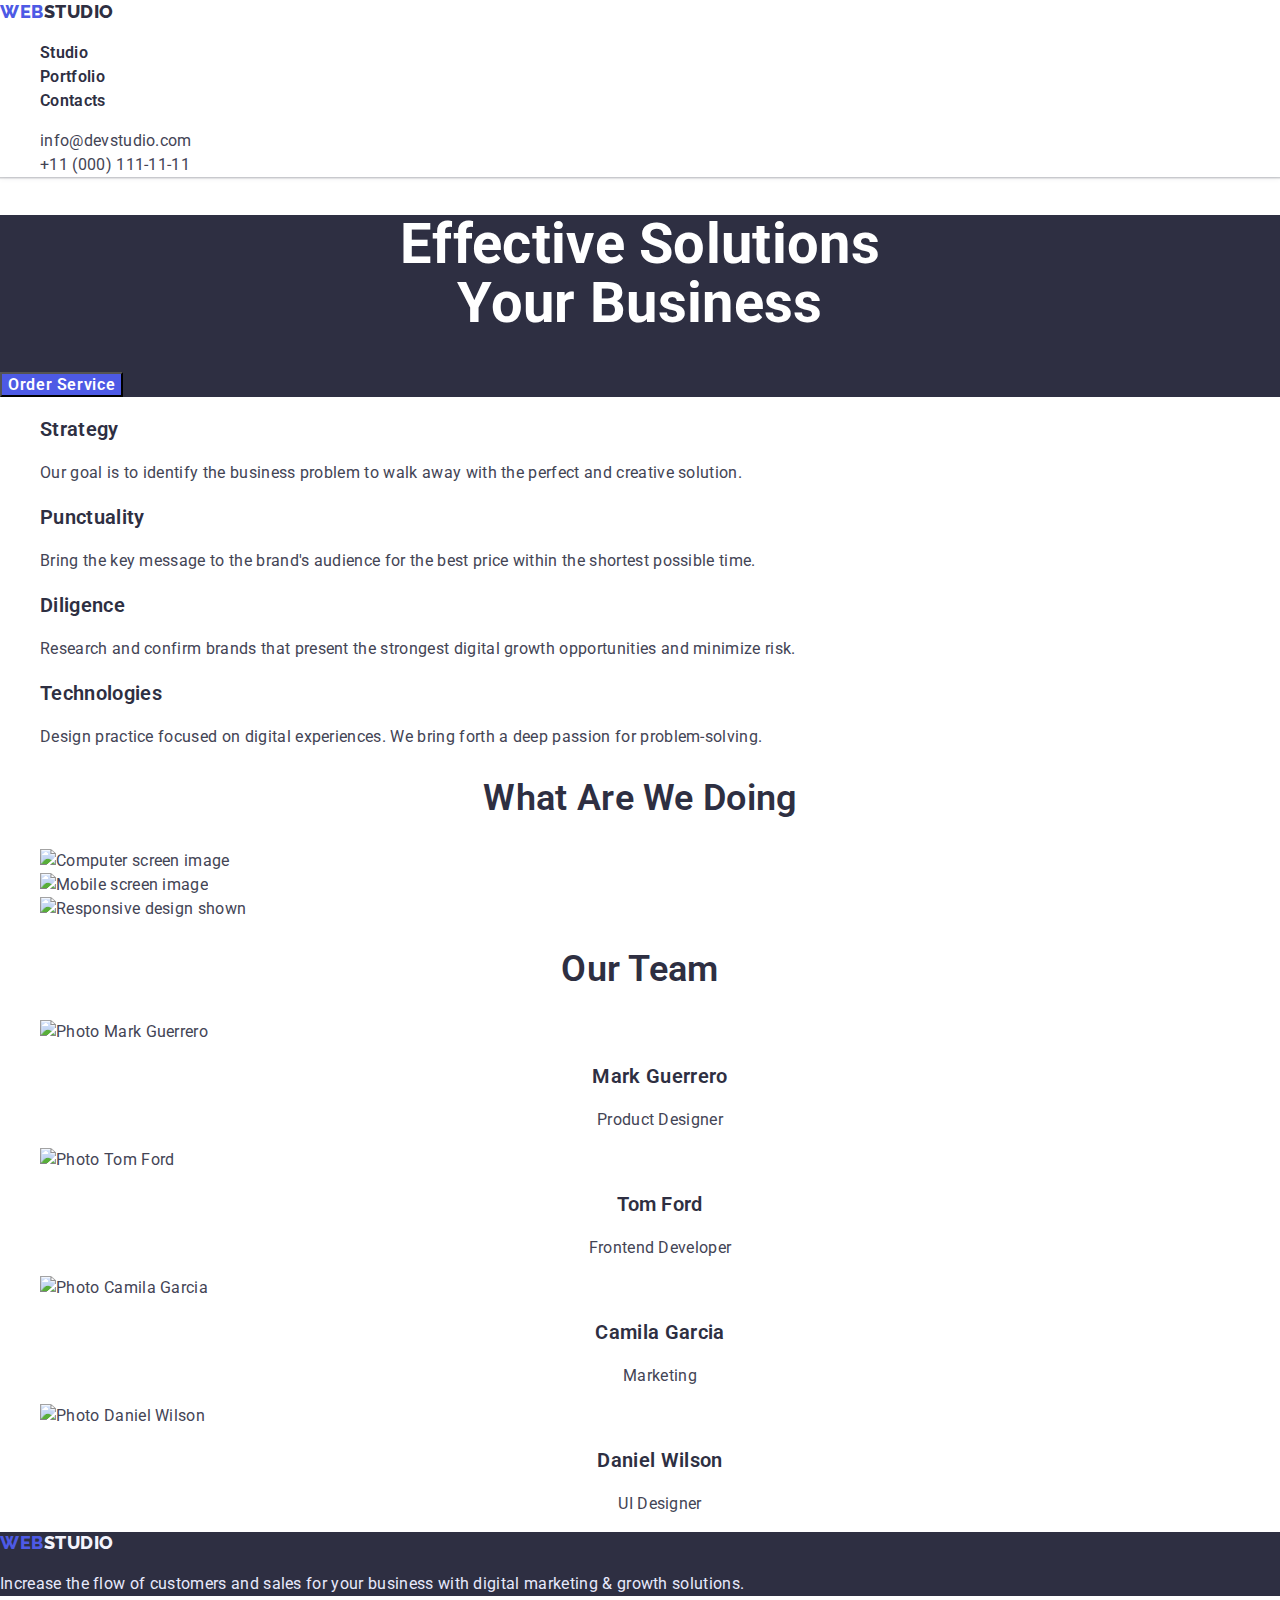
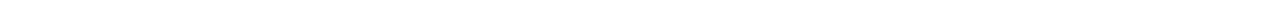
==== index.html @ 15da2f36 "modified:   CSS/styles.css 	modified:   index.html 	modified:   portfolio.html" ====
<!DOCTYPE html>
<html lang="en">
  <head>
    <meta charset="UTF-8" />
    <meta http-equiv="X-UA-Compatible" content="IE=edge" />
    <meta name="viewport" content="width=device-width, initial-scale=1.0" />
    <link rel="preconnect" href="https://fonts.googleapis.com" />
    <link rel="preconnect" href="https://fonts.gstatic.com" crossorigin />
    <link
      href="https://fonts.googleapis.com/css2?family=Raleway:wght@700&family=Roboto:wght@400;500;700;900&display=swap"
      rel="stylesheet"
    />
    <link
      rel="stylesheet"
      href="https://cdnjs.cloudflare.com/ajax/libs/modern-normalize/1.0.0/modern-normalize.min.css"
    />
    <link rel="stylesheet" href="./CSS/styles.css" />
    <title>Studio</title>
  </head>

  <body>
    <!-- Header navigation section -->
    <header class="header">
      <nav class="header-nav">
        <a href="./index.html" class="logo">
          <span class="logo-web">WEB</span>STUDIO
        </a>
        <ul class="main-menu">
          <li class="menu-item">
            <a href="./index.html" class="menu-link">Studio</a>
          </li>
          <li class="menu-item">
            <a href="./portfolio.html" class="menu-link">Portfolio</a>
          </li>
          <li class="menu-item">
            <a href="./index.html" class="menu-link">Contacts</a>
          </li>
        </ul>
      </nav>
      <ul class="header-addr">
        <li class="addr-item">
          <a href="mailto:info@devstudio.com" class="addr-mail"
            >info@devstudio.com</a
          >
        </li>
        <li class="addr-item">
          <a href="tel:+110001111111" class="addr-tel">+11 (000) 111-11-11</a>
        </li>
      </ul>
    </header>

    <!-- Main content section -->
    <main>
      <!-- Title section -->
      <section class="main section">
        <h1 class="main-title">Effective Solutions<br />Your Business</h1>
        <button type="button" class="order-btn">Order Service</button>
      </section>

      <!-- Our benefits section -->
      <section class="benefits section">
        <h2 class="section-title visually-hidden">Our benefits</h2>
        <ul class="card-list">
          <li class="card-item">
            <h3 class="title">Strategy</h3>
            <p class="text">
              Our goal is to identify the business problem to walk away with the
              perfect and creative solution.
            </p>
          </li>
          <li class="card-item">
            <h3 class="title">Punctuality</h3>
            <p class="text">
              Bring the key message to the brand's audience for the best price
              within the shortest possible time.
            </p>
          </li>
          <li class="card-item">
            <h3 class="title">Diligence</h3>
            <p class="text">
              Research and confirm brands that present the strongest digital
              growth opportunities and minimize risk.
            </p>
          </li>
          <li class="card-item">
            <h3 class="title">Technologies</h3>
            <p class="text">
              Design practice focused on digital experiences. We bring forth a
              deep passion for problem-solving.
            </p>
          </li>
        </ul>
      </section>

      <!-- Our gallery section -->
      <section class="gallery section">
        <h2 class="section-title">What are we doing</h2>
        <ul class="card-list">
          <li class="card-item">
            <img
              src="./images/display-photo.jpg"
              alt="Computer screen image"
              width="360"
              class="card-img"
            />
          </li>
          <li class="card-item">
            <img
              src="./images/mobile-layers.jpg"
              alt="Mobile screen image"
              width="360"
              class="card-img"
            />
          </li>
          <li class="card-item">
            <img
              src="./images/handy-in-hand.jpg"
              alt="Responsive design shown"
              width="360"
              class="card-img"
            />
          </li>
        </ul>
      </section>

      <!-- Our team section -->
      <section class="team section">
        <h2 class="section-title">Our Team</h2>
        <ul class="card-list">
          <li class="card-item">
            <img
              src="./images/mark-guerrero.jpg"
              alt="Photo Mark Guerrero"
              width="264"
              class="card-img"
            />
            <h3 class="title">Mark Guerrero</h3>
            <p class="text">Product Designer</p>
          </li>
          <li class="card-item">
            <img
              src="./images/tom-ford.jpg"
              alt="Photo Tom Ford"
              width="264"
              class="card-img"
            />
            <h3 class="title">Tom Ford</h3>
            <p class="text">Frontend Developer</p>
          </li>
          <li class="card-item">
            <img
              src="./images/camila-garcia.jpg"
              alt="Photo Camila Garcia"
              width="264"
              class="card-img"
            />
            <h3 class="title">Camila Garcia</h3>
            <p class="text">Marketing</p>
          </li>
          <li class="card-item">
            <img
              src="./images/daniel-wilson.jpg"
              alt="Photo Daniel Wilson"
              width="264"
              class="card-img"
            />
            <h3 class="title">Daniel Wilson</h3>
            <p class="text">UI Designer</p>
          </li>
        </ul>
      </section>
    </main>

    <!-- Footer section -->
    <footer class="footer">
      <a href="./index.html" class="logo"
        ><span class="logo-web">WEB</span>STUDIO</a
      >
      <p class="text">
        Increase the flow of customers and sales for your business with digital
        marketing & growth solutions.
      </p>
      <!-- <address></address> -->
    </footer>
  </body>
</html>
---- CSS/styles.css ----
:root {
    --primary-brand:#4D5AE5;
    --order-active:#404BBF;
    --Dark:#2E2F42;
    --Success:#31D0AA;
    --_text:#434455;
    --Subtle-Text:#8E8F99;
    --Accent:#E7E9FC;
    --Light:#F4F4FD;
    --bgc-white: #fff;
}
.visually-hidden {
    position: absolute;
    white-space: nowrap;
    width: 1px;
    height: 1px;
    overflow: hidden;
    border: 0;
    padding: 0;
    clip: rect(0 0 0 0);
    clip-path: inset(50%);
    margin: -1px;
}

body {    
    color: var(--_text);
    background-color: var(--bgc-white);
    font-family: 'roboto', 'sans-serif';
    font-weight: 400;
    font-size: 16px;
    line-height: 24px;
    letter-spacing: 0.02em;
}

/* header styles */
.menu-item,
.addr-item,
.card-item {
    list-style: none;
}

.menu-link,
.addr-mail,
.addr-tel,
.logo {
    text-decoration: none;
}

.header {

    box-shadow: 0px 2px 1px rgba(46, 47, 66, 0.08), 0px 1px 1px rgba(46, 47, 66, 0.16), 0px 1px 6px rgba(46, 47, 66, 0.08);
}

.header .menu-link {
    color: var(--Dark);
    font-weight: 600;
}

.header .menu-link:hover,
.header .menu-link:focus {
    background-color: var(--Accent);
    opacity: 0.2;
}

.addr-mail,
.addr-tel {
    color: var(--_text);
}

.addr-mail:hover,
.addr-tel:hover,
.addr-mail:focus,
.addr-tel:focus {
    color: var(--primary-brand);
}

/* Logo styles */
.logo {
    font-family: 'Raleway', 'sans-serif';
    font-weight: 800;
    font-size: 1.125em;
    letter-spacing: 0.03em;
    color: var(--Dark);
}

.logo-web {
    color: var(--primary-brand);
}

/*--- index.html styles ---*/

/* .section {} */

.section-title {
    font-weight: 600;
    font-size: 2.25em;
    line-height: 1.11;
    color: var(--Dark);
    text-align: center;
    text-transform: capitalize;
}

/* title section styles */
.main {
    background-color: var(--Dark);
}

.main-title {
    font-size: 3.5em;
    line-height: 1.07;
    text-align: center;
    color: var(--bgc-white);
}

.order-btn {
    font-family: inherit;
    font-weight: 600;
    font-size: inherit;
    line-height: 1.1875;
    letter-spacing: 0.04em;
    background-color: var(--primary-brand);
    color: var(--bgc-white);
    cursor: pointer;
}

/* .order-btn:hover,
.order-btn:focus, {} */

.order-btn:active {
    background: var(--order-active);
}

/* Our benefits section */
/* .benefits {} */

/* .card-list {} */

/* .card-item {} */

.title {
    font-weight: 600;
    font-size: 1.25em;
    color: var(--Dark);
}

/* .text {} */

/* Our gallery section style */
/* .gallery {} */

/* .card-list {} */

/* .card-item {} */

/* .card-img {} */

/* Our team section */
/* .team {} */

/* .card-list {} */

.team .title,
.team .text {
    text-align: center;
}

/* Footer section styles */
.footer {
    background-color: var(--Dark);
    color: var(--Accent);
}

.footer .logo {
    color: var(--Light);
    line-height: 1.17;
}

/* .text {} */

/*--- portfolio.html styles ---*/

.filters {
    list-style: none;
}

.filter-button {
    font-weight: 600;
    font-size: inherit;
    line-height: inherit;
    text-align: center;
    letter-spacing: 0.04em;
    color: var(--primary-brand);
    background-color: var(--Light);
    cursor: pointer;
}

.filter-button:hover,
.filter-button:focus {
    color: var(--bgc-white);
    background-color: var(--primary-brand);
}

/* .card-list {} */

/* .card-item {} */

.card-link {
    text-decoration: none;
    color: inherit;
}

/* .image {} */

/* .text {} */

/* .title {} */

/* .filter-tag {} */
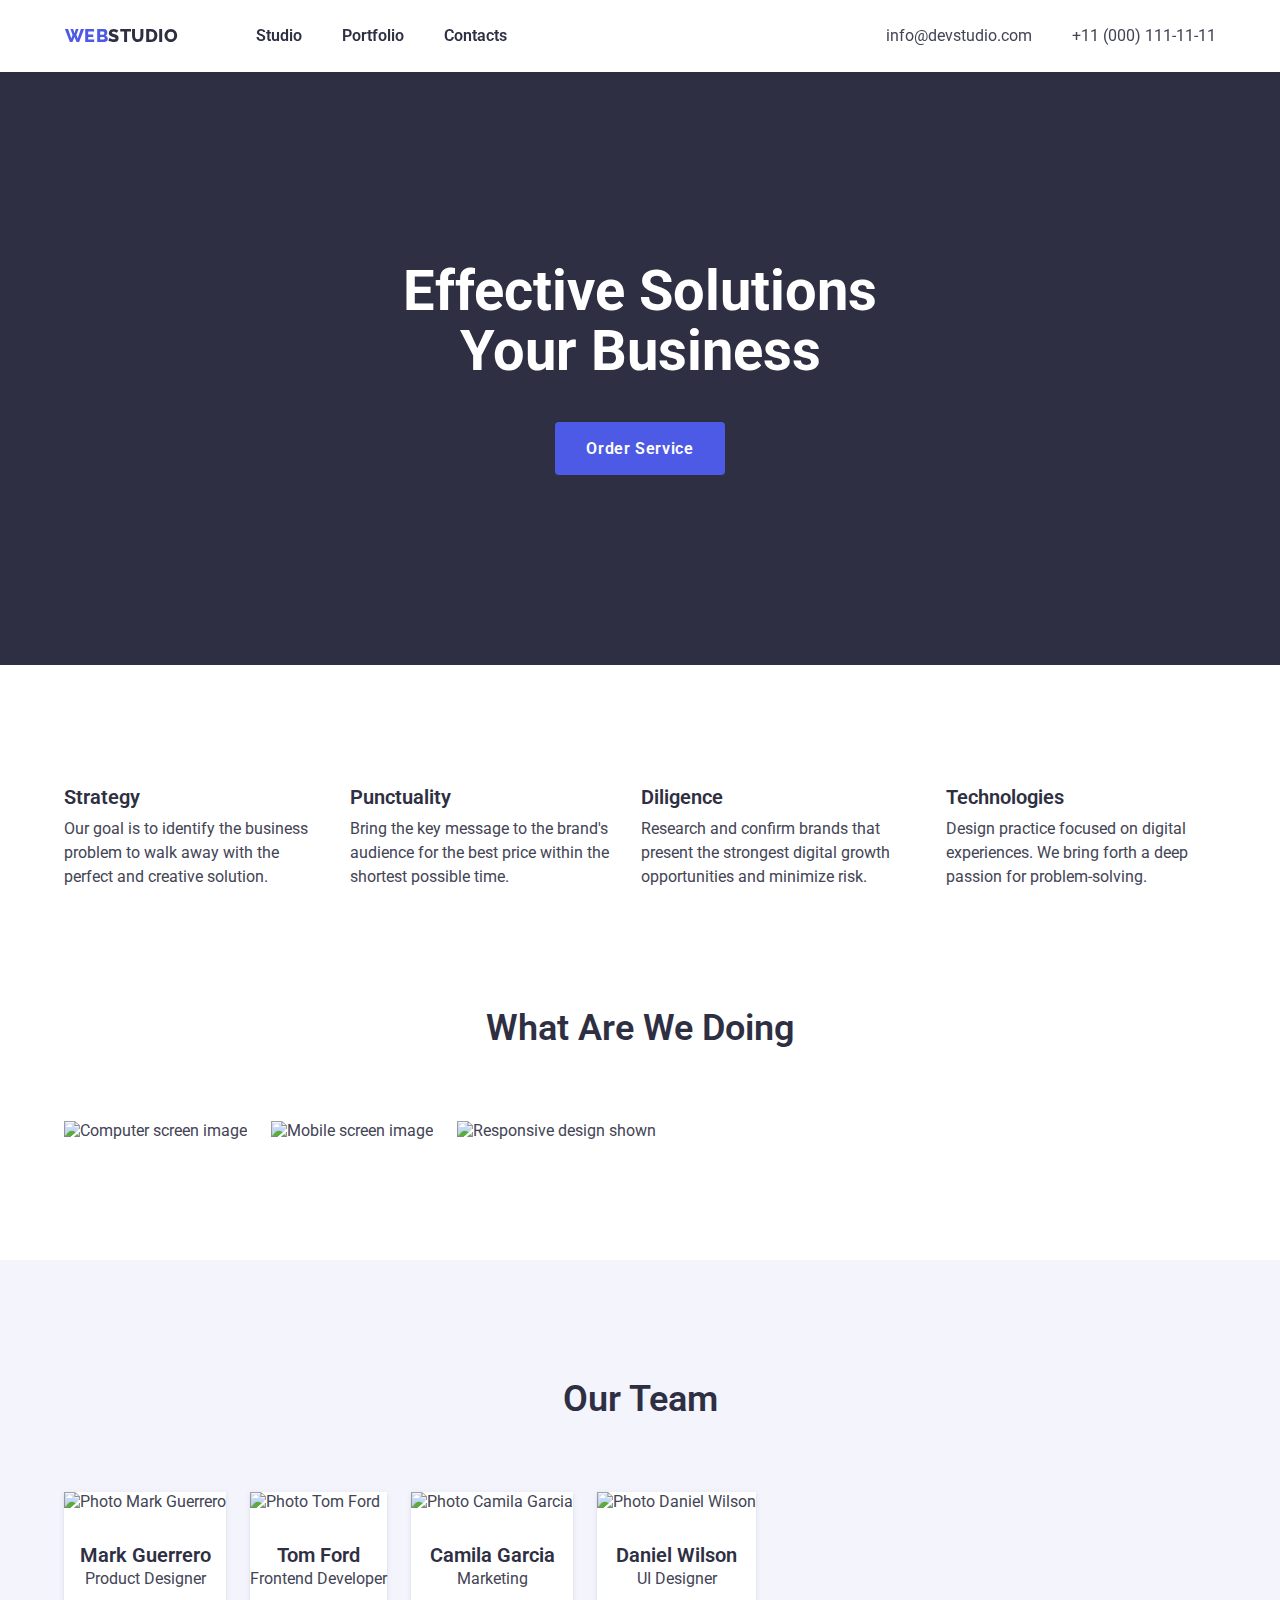
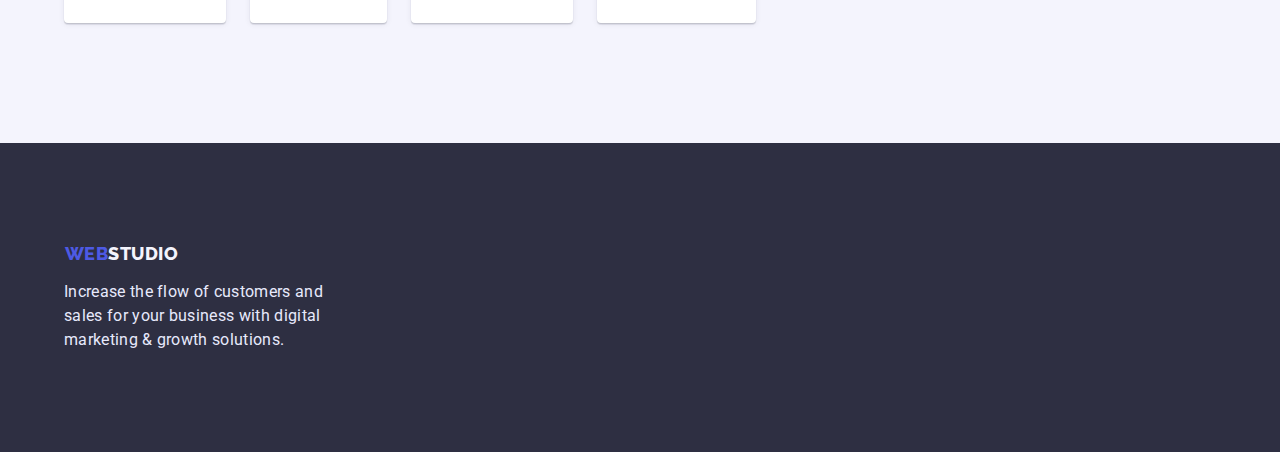
==== commit 4b5f83bb: "modified:   CSS/styles.css 	modified:   index.html 	modified:   portfolio.html" ====
--- a/index.html
+++ b/index.html
@@ -7,12 +7,15 @@
     <link rel="preconnect" href="https://fonts.googleapis.com" />
     <link rel="preconnect" href="https://fonts.gstatic.com" crossorigin />
     <link
-      href="https://fonts.googleapis.com/css2?family=Raleway:wght@700&family=Roboto:wght@400;500;700;900&display=swap"
+      href="https://fonts.googleapis.com/css2?family=Raleway:wght@800&family=Roboto:wght@400;500;700;900&display=swap"
       rel="stylesheet"
     />
     <link
       rel="stylesheet"
-      href="https://cdnjs.cloudflare.com/ajax/libs/modern-normalize/1.0.0/modern-normalize.min.css"
+      href="https://cdnjs.cloudflare.com/ajax/libs/modern-normalize/1.1.0/modern-normalize.min.css"
+      integrity="sha512-wpPYUAdjBVSE4KJnH1VR1HeZfpl1ub8YT/NKx4PuQ5NmX2tKuGu6U/JRp5y+Y8XG2tV+wKQpNHVUX03MfMFn9Q=="
+      crossorigin="anonymous"
+      referrerpolicy="no-referrer"
     />
     <link rel="stylesheet" href="./CSS/styles.css" />
     <title>Studio</title>
@@ -21,166 +24,186 @@
   <body>
     <!-- Header navigation section -->
     <header class="header">
-      <nav class="header-nav">
-        <a href="./index.html" class="logo">
-          <span class="logo-web">WEB</span>STUDIO
-        </a>
-        <ul class="main-menu">
-          <li class="menu-item">
-            <a href="./index.html" class="menu-link">Studio</a>
+      <div class="container main-nav">
+        <nav class="header-nav">
+          <a href="./index.html" class="logo">
+            <span class="logo-web">web</span>studio
+          </a>
+          <ul class="main-menu">
+            <li class="menu-item">
+              <a href="./index.html" class="menu-link">Studio</a>
+            </li>
+            <li class="menu-item">
+              <a href="./portfolio.html" class="menu-link">Portfolio</a>
+            </li>
+            <li class="menu-item">
+              <a href="./index.html" class="menu-link">Contacts</a>
+            </li>
+          </ul>
+        </nav>
+        <ul class="header-addr">
+          <li class="addr-item">
+            <a href="mailto:info@devstudio.com" class="addr-mail"
+              >info@devstudio.com</a
+            >
           </li>
-          <li class="menu-item">
-            <a href="./portfolio.html" class="menu-link">Portfolio</a>
-          </li>
-          <li class="menu-item">
-            <a href="./index.html" class="menu-link">Contacts</a>
+          <li class="addr-item">
+            <a href="tel:+110001111111" class="addr-tel">+11 (000) 111-11-11</a>
           </li>
         </ul>
-      </nav>
-      <ul class="header-addr">
-        <li class="addr-item">
-          <a href="mailto:info@devstudio.com" class="addr-mail"
-            >info@devstudio.com</a
-          >
-        </li>
-        <li class="addr-item">
-          <a href="tel:+110001111111" class="addr-tel">+11 (000) 111-11-11</a>
-        </li>
-      </ul>
+      </div>
     </header>
 
     <!-- Main content section -->
     <main>
       <!-- Title section -->
       <section class="main section">
-        <h1 class="main-title">Effective Solutions<br />Your Business</h1>
-        <button type="button" class="order-btn">Order Service</button>
+        <div class="container main">
+          <h1 class="main-title">Effective Solutions<br />Your Business</h1>
+          <button type="button" class="order-btn">Order Service</button>
+        </div>
       </section>
 
       <!-- Our benefits section -->
       <section class="benefits section">
-        <h2 class="section-title visually-hidden">Our benefits</h2>
-        <ul class="card-list">
-          <li class="card-item">
-            <h3 class="title">Strategy</h3>
-            <p class="text">
-              Our goal is to identify the business problem to walk away with the
-              perfect and creative solution.
-            </p>
-          </li>
-          <li class="card-item">
-            <h3 class="title">Punctuality</h3>
-            <p class="text">
-              Bring the key message to the brand's audience for the best price
-              within the shortest possible time.
-            </p>
-          </li>
-          <li class="card-item">
-            <h3 class="title">Diligence</h3>
-            <p class="text">
-              Research and confirm brands that present the strongest digital
-              growth opportunities and minimize risk.
-            </p>
-          </li>
-          <li class="card-item">
-            <h3 class="title">Technologies</h3>
-            <p class="text">
-              Design practice focused on digital experiences. We bring forth a
-              deep passion for problem-solving.
-            </p>
-          </li>
-        </ul>
+        <div class="container benefits">
+          <h2 class="section-title visually-hidden">Our benefits</h2>
+          <ul class="card-list">
+            <li class="card-item">
+              <h3 class="title">Strategy</h3>
+              <p class="text">
+                Our goal is to identify the business problem to walk away with
+                the perfect and creative solution.
+              </p>
+            </li>
+            <li class="card-item">
+              <h3 class="title">Punctuality</h3>
+              <p class="text">
+                Bring the key message to the brand's audience for the best price
+                within the shortest possible time.
+              </p>
+            </li>
+            <li class="card-item">
+              <h3 class="title">Diligence</h3>
+              <p class="text">
+                Research and confirm brands that present the strongest digital
+                growth opportunities and minimize risk.
+              </p>
+            </li>
+            <li class="card-item">
+              <h3 class="title">Technologies</h3>
+              <p class="text">
+                Design practice focused on digital experiences. We bring forth a
+                deep passion for problem-solving.
+              </p>
+            </li>
+          </ul>
+        </div>
       </section>
 
       <!-- Our gallery section -->
       <section class="gallery section">
-        <h2 class="section-title">What are we doing</h2>
-        <ul class="card-list">
-          <li class="card-item">
-            <img
-              src="./images/display-photo.jpg"
-              alt="Computer screen image"
-              width="360"
-              class="card-img"
-            />
-          </li>
-          <li class="card-item">
-            <img
-              src="./images/mobile-layers.jpg"
-              alt="Mobile screen image"
-              width="360"
-              class="card-img"
-            />
-          </li>
-          <li class="card-item">
-            <img
-              src="./images/handy-in-hand.jpg"
-              alt="Responsive design shown"
-              width="360"
-              class="card-img"
-            />
-          </li>
-        </ul>
+        <div class="container gallery">
+          <h2 class="section-title">What are we doing</h2>
+          <ul class="card-list">
+            <li class="card-item">
+              <img
+                src="./images/display-photo.jpg"
+                alt="Computer screen image"
+                width="360"
+                class="card-img"
+              />
+            </li>
+            <li class="card-item">
+              <img
+                src="./images/mobile-layers.jpg"
+                alt="Mobile screen image"
+                width="360"
+                class="card-img"
+              />
+            </li>
+            <li class="card-item">
+              <img
+                src="./images/handy-in-hand.jpg"
+                alt="Responsive design shown"
+                width="360"
+                class="card-img"
+              />
+            </li>
+          </ul>
+        </div>
       </section>
 
       <!-- Our team section -->
       <section class="team section">
-        <h2 class="section-title">Our Team</h2>
-        <ul class="card-list">
-          <li class="card-item">
-            <img
-              src="./images/mark-guerrero.jpg"
-              alt="Photo Mark Guerrero"
-              width="264"
-              class="card-img"
-            />
-            <h3 class="title">Mark Guerrero</h3>
-            <p class="text">Product Designer</p>
-          </li>
-          <li class="card-item">
-            <img
-              src="./images/tom-ford.jpg"
-              alt="Photo Tom Ford"
-              width="264"
-              class="card-img"
-            />
-            <h3 class="title">Tom Ford</h3>
-            <p class="text">Frontend Developer</p>
-          </li>
-          <li class="card-item">
-            <img
-              src="./images/camila-garcia.jpg"
-              alt="Photo Camila Garcia"
-              width="264"
-              class="card-img"
-            />
-            <h3 class="title">Camila Garcia</h3>
-            <p class="text">Marketing</p>
-          </li>
-          <li class="card-item">
-            <img
-              src="./images/daniel-wilson.jpg"
-              alt="Photo Daniel Wilson"
-              width="264"
-              class="card-img"
-            />
-            <h3 class="title">Daniel Wilson</h3>
-            <p class="text">UI Designer</p>
-          </li>
-        </ul>
+        <div class="container team">
+          <h2 class="section-title">Our Team</h2>
+          <ul class="card-list">
+            <li class="card-item">
+              <img
+                src="./images/mark-guerrero.jpg"
+                alt="Photo Mark Guerrero"
+                width="264"
+                class="card-img"
+              />
+              <div class="card-content">
+                <h3 class="title">Mark Guerrero</h3>
+                <p class="text">Product Designer</p>
+              </div>
+            </li>
+            <li class="card-item">
+              <img
+                src="./images/tom-ford.jpg"
+                alt="Photo Tom Ford"
+                width="264"
+                class="card-img"
+              />
+              <div class="card-content">
+                <h3 class="title">Tom Ford</h3>
+                <p class="text">Frontend Developer</p>
+              </div>
+            </li>
+            <li class="card-item">
+              <img
+                src="./images/camila-garcia.jpg"
+                alt="Photo Camila Garcia"
+                width="264"
+                class="card-img"
+              />
+              <div class="card-content">
+                <h3 class="title">Camila Garcia</h3>
+                <p class="text">Marketing</p>
+              </div>
+            </li>
+            <li class="card-item">
+              <img
+                src="./images/daniel-wilson.jpg"
+                alt="Photo Daniel Wilson"
+                width="264"
+                class="card-img"
+              />
+              <div class="card-content">
+                <h3 class="title">Daniel Wilson</h3>
+                <p class="text">UI Designer</p>
+              </div>
+            </li>
+          </ul>
+        </div>
       </section>
     </main>
 
     <!-- Footer section -->
     <footer class="footer">
-      <a href="./index.html" class="logo"
-        ><span class="logo-web">WEB</span>STUDIO</a
-      >
-      <p class="text">
-        Increase the flow of customers and sales for your business with digital
-        marketing & growth solutions.
-      </p>
-      <!-- <address></address> -->
+      <div class="container">
+        <a href="./index.html" class="logo">
+          <span class="logo-web">web</span>studio
+        </a>
+        <p class="text">
+          Increase the flow of customers and sales for your business with
+          digital marketing & growth solutions.
+        </p>
+        <!-- <address></address> -->
+      </div>
     </footer>
   </body>
 </html>
--- a/CSS/styles.css
+++ b/CSS/styles.css
@@ -9,6 +9,7 @@
     --Light:#F4F4FD;
     --bgc-white: #fff;
 }
+
 .visually-hidden {
     position: absolute;
     white-space: nowrap;
@@ -22,20 +23,36 @@
     margin: -1px;
 }
 
+h1,
+h2,
+h3,
+h4,
+h5,
+h6,
+p {
+    margin-top: 0;
+    margin-bottom: 0;
+}
+
 body {    
     color: var(--_text);
     background-color: var(--bgc-white);
     font-family: 'roboto', 'sans-serif';
+    font-size: 16px;
     font-weight: 400;
-    font-size: 16px;
-    line-height: 24px;
-    letter-spacing: 0.02em;
-}
-
-/* header styles */
+    max-width: 1440px;
+    margin: 0 auto;
+}
+
+/*------------------- header styles -------------------*/
+
 .menu-item,
 .addr-item,
-.card-item {
+.card-item,
+.card-list,
+.filters {
+    margin: 0;
+    padding: 0;
     list-style: none;
 }
 
@@ -44,27 +61,88 @@
 .addr-tel,
 .logo {
     text-decoration: none;
+    display: inline-block;
+    padding-top: 24px;
+    padding-bottom: 24px;
 }
 
 .header {
-
+    background: #FFFFFF;
+    max-width: 1440px;
     box-shadow: 0px 2px 1px rgba(46, 47, 66, 0.08), 0px 1px 1px rgba(46, 47, 66, 0.16), 0px 1px 6px rgba(46, 47, 66, 0.08);
+    position: sticky;
+    top: -1px;
+}
+
+.container {
+    max-width: 1152px;
+    padding: 0 12px;;
+    margin: 0 auto;
+}
+
+.main-nav {
+    display: flex;
+    justify-content: space-between;
+    align-items: center;
+}
+
+/* Logo styles */
+.logo {
+    display: inline-block;
+    flex-direction: row;
+    align-items: flex-start;
+    padding: 0px;
+    width: 115px;
+    font-family: 'Raleway', 'sans-serif';
+    font-weight: 800;
+    font-size: 1.125em;
+    line-height: 1.33;
+    letter-spacing: 0.03em;
+    text-transform: uppercase;
+    text-align: center;
+    color: var(--Dark);
+}
+
+.logo-web {
+    color: var(--primary-brand);
+}
+
+/* --- Main menu styles --- */
+
+.header-nav,
+.main-menu,
+.header-addr {
+    display: flex;
+    align-items: center;
+    margin: 0;
+    padding: 0;
+}
+
+.menu-item,
+.addr-item {
+    line-height: 1.5;
+}
+
+.menu-item:not(:last-child),
+.addr-item:not(:last-child) {
+    margin-right: 40px;
 }
 
 .header .menu-link {
     color: var(--Dark);
     font-weight: 600;
+    text-align: center;
 }
 
 .header .menu-link:hover,
 .header .menu-link:focus {
-    background-color: var(--Accent);
-    opacity: 0.2;
+    color: var(--primary-brand);
 }
 
 .addr-mail,
 .addr-tel {
     color: var(--_text);
+    text-align: center;
 }
 
 .addr-mail:hover,
@@ -74,22 +152,15 @@
     color: var(--primary-brand);
 }
 
-/* Logo styles */
-.logo {
-    font-family: 'Raleway', 'sans-serif';
-    font-weight: 800;
-    font-size: 1.125em;
-    letter-spacing: 0.03em;
-    color: var(--Dark);
-}
-
-.logo-web {
-    color: var(--primary-brand);
-}
-
-/*--- index.html styles ---*/
-
-/* .section {} */
+.main-menu {
+    margin-left: 77px;
+}
+
+/*------------------- index.html styles -------------------*/
+
+.section + .section {
+    padding: 120px 0;
+}
 
 .section-title {
     font-weight: 600;
@@ -98,11 +169,15 @@
     color: var(--Dark);
     text-align: center;
     text-transform: capitalize;
-}
-
-/* title section styles */
-.main {
+    margin-bottom: 72px;
+}
+
+/*------------------- title section styles */
+.main.container {
     background-color: var(--Dark);
+    text-align: center;
+    padding: 190px 0;
+    max-width: 1440px;
 }
 
 .main-title {
@@ -118,24 +193,48 @@
     font-size: inherit;
     line-height: 1.1875;
     letter-spacing: 0.04em;
+    color: var(--bgc-white);
     background-color: var(--primary-brand);
+    cursor: pointer;
+    margin-top: 40px;
+    min-width: 170px;
+    padding: 16px 0;
+    /* box-shadow: 0px 4px 4px rgba(0, 0, 0, 0.15); */
+    border: 1px solid transparent;
+    border-radius: 4px
+}
+
+.order-btn:hover,
+.order-btn:focus {
     color: var(--bgc-white);
-    cursor: pointer;
-}
-
-/* .order-btn:hover,
-.order-btn:focus, {} */
-
-.order-btn:active {
+    background-color: var(--order-active);
+}
+
+/* .order-btn:active {
     background: var(--order-active);
-}
-
-/* Our benefits section */
-/* .benefits {} */
-
-/* .card-list {} */
-
-/* .card-item {} */
+} */
+
+/*------------------- Our benefits section */
+
+.benefits.section {
+    padding-bottom: 0;
+}
+
+.container.benefits {
+    display: flex;
+}
+
+.card-list {
+    display: flex;
+}
+
+.card-item:not(:last-child) {
+    margin-right: 24px;
+}
+
+.card-item>.title {
+    margin-bottom: 8px;
+}
 
 .title {
     font-weight: 600;
@@ -143,76 +242,141 @@
     color: var(--Dark);
 }
 
-/* .text {} */
-
-/* Our gallery section style */
-/* .gallery {} */
-
-/* .card-list {} */
-
-/* .card-item {} */
+.text {
+    line-height: 1.5;
+}
+
+/*------------------- Our gallery section style */
+
+.card-item {
+    background-color: var(--bgc-white);
+}
 
 /* .card-img {} */
 
-/* Our team section */
-/* .team {} */
-
-/* .card-list {} */
+/*------------------- Our team section */
+.team.section {
+    background: var(--Light);
+}
+
+.team .card-item {
+    box-shadow: 0px 1px 6px rgba(46, 47, 66, 0.08), 0px 1px 1px rgba(46, 47, 66, 0.16), 0px 2px 1px rgba(46, 47, 66, 0.08);
+    border-radius: 0px 0px 4px 4px;
+}
 
 .team .title,
 .team .text {
     text-align: center;
 }
 
-/* Footer section styles */
+.card-content {
+    margin: 32px 0;
+}
+
+/*------------------- Footer section styles */
+
 .footer {
     background-color: var(--Dark);
     color: var(--Accent);
+    text-align: left;    
+}
+
+.footer > .container {
+    padding: 100px 0;
 }
 
 .footer .logo {
     color: var(--Light);
     line-height: 1.17;
-}
-
-/* .text {} */
-
-/*--- portfolio.html styles ---*/
+    margin-bottom: 16px;
+}
+
+.footer .text {
+    max-width: 264px;
+    letter-spacing: 0.02em;
+}
+
+/*------------------- portfolio.html styles -------------------*/
+
+.container.protfolio {
+    padding-top: 90px;
+    padding-bottom: 120px;
+}
 
 .filters {
-    list-style: none;
+    display: flex;
+    justify-content: center;
+    list-style: none;  
+    margin-bottom: 72px;
+    margin-left: auto;
+    margin-right: auto;
+}
+
+.filters-list:not(:last-child) {
+    margin-right: 24px;
 }
 
 .filter-button {
+    font-family: inherit;
     font-weight: 600;
     font-size: inherit;
-    line-height: inherit;
-    text-align: center;
+    line-height: 1.1875;
     letter-spacing: 0.04em;
     color: var(--primary-brand);
     background-color: var(--Light);
     cursor: pointer;
+    padding: 12px 24px;
+    border: 1px solid var(--Accent);
+    border-radius: 4px;
 }
 
 .filter-button:hover,
-.filter-button:focus {
+.filter-button:focus
+.filter-button:active {
     color: var(--bgc-white);
     background-color: var(--primary-brand);
-}
-
-/* .card-list {} */
-
-/* .card-item {} */
+    border: 1px solid transparent;
+}
+
+.protfolio .card-list {
+    flex-wrap: wrap;
+}
+
+.protfolio .card-item {
+    /* border: 0.5px solid #F4F4FD; */
+    width: calc((100%- 48px) / 3);
+    margin-bottom: 24px;
+    box-shadow: 0px 1px 6px rgba(46, 47, 66, 0.08);
+}
+
+.protfolio .card-item:hover,
+.protfolio .card-item:focus {
+    /* border: 0.5px solid #F4F4FD; */
+    box-shadow: 0px 1px 6px rgba(46, 47, 66, 0.08),
+    0px 1px 1px rgba(46, 47, 66, 0.16),
+    0px 2px 1px rgba(46, 47, 66, 0.08);
+}
+
+.protfolio .card-item:nth-child(3n) {
+    margin-right: 0;
+}
+
+.protfolio .card-item:nth-last-child(-n + 3) {
+    margin-bottom: 0;
+}
 
 .card-link {
     text-decoration: none;
     color: inherit;
 }
 
+.protfolio .card-content {
+    padding-left:  20px;
+    padding-right: 20px;
+}
+
 /* .image {} */
 
-/* .text {} */
-
 /* .title {} */
 
 /* .filter-tag {} */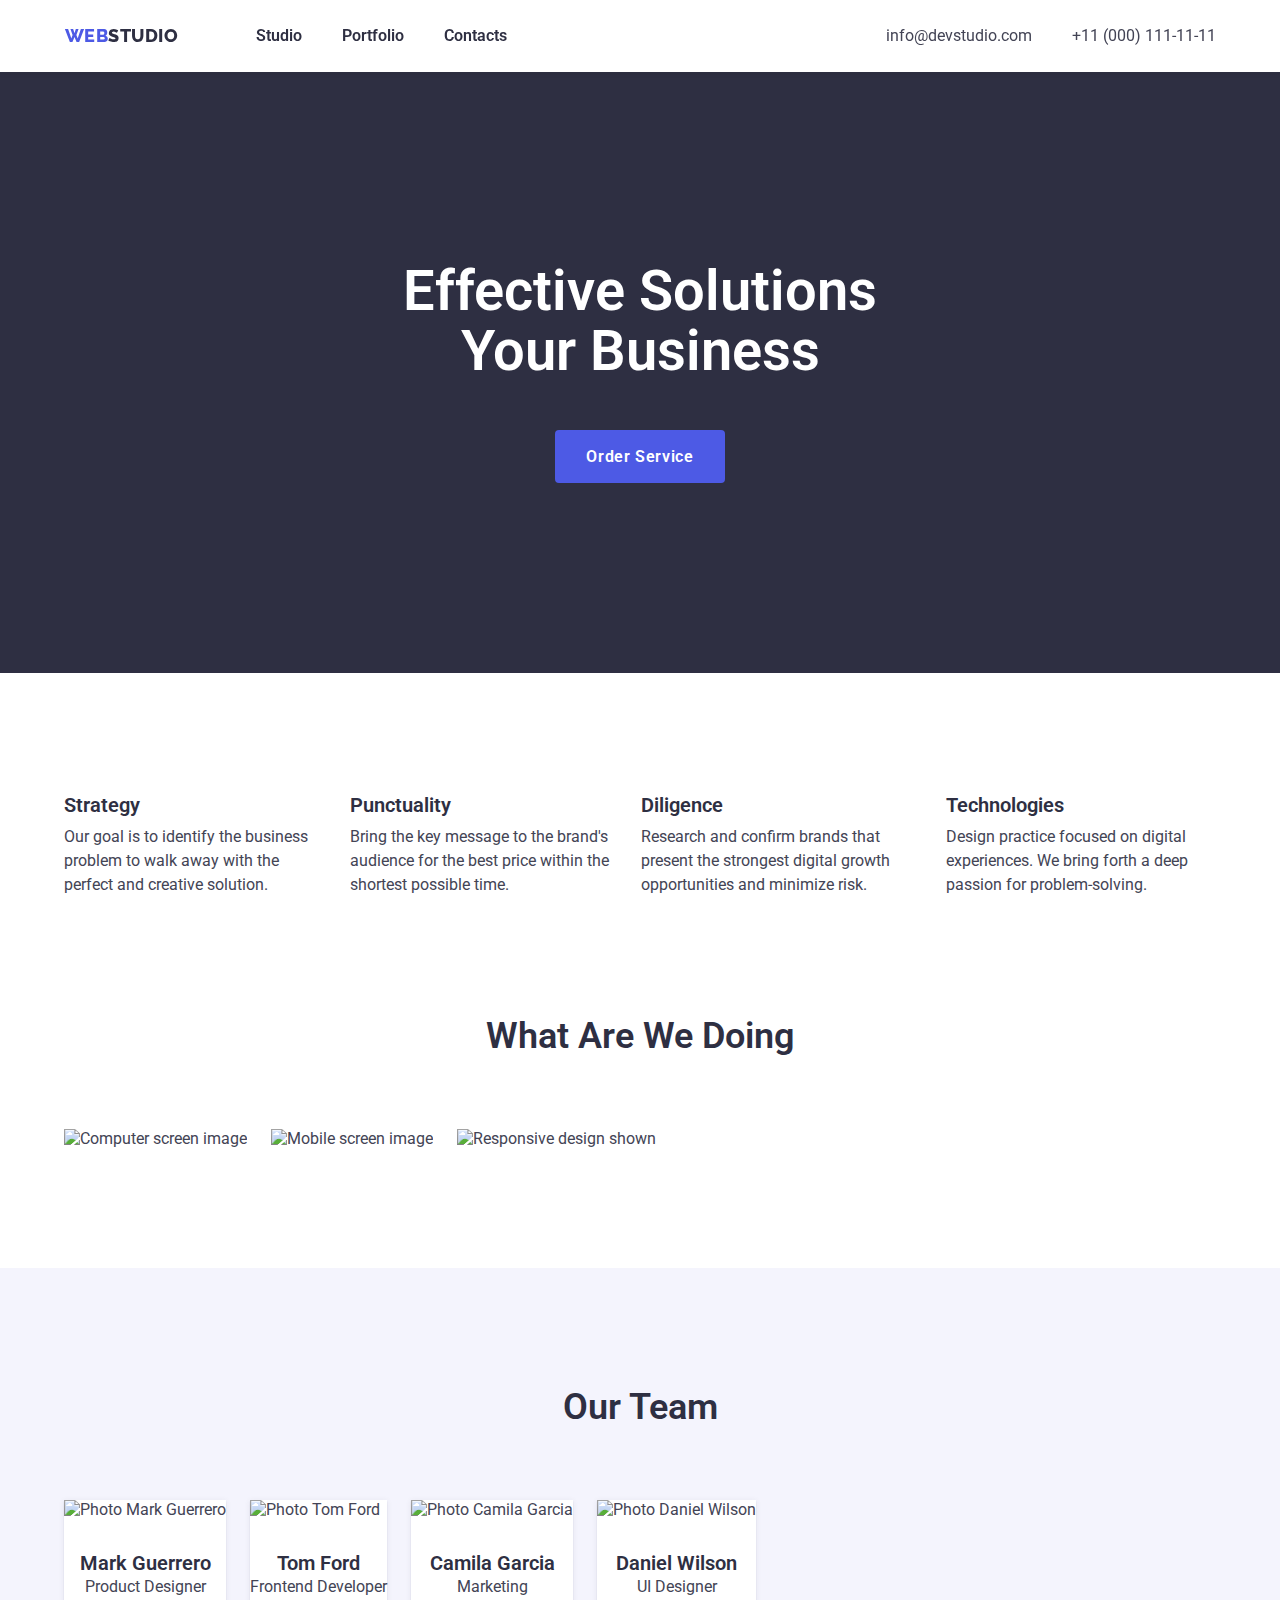
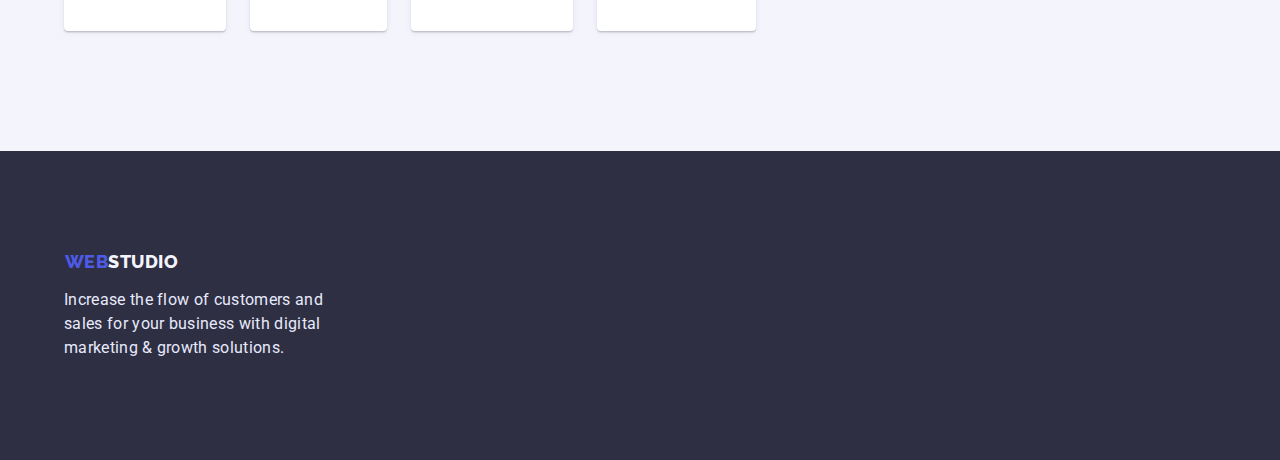
==== commit 134dbaa3: "finishing" ====
--- a/index.html
+++ b/index.html
@@ -24,7 +24,7 @@
   <body>
     <!-- Header navigation section -->
     <header class="header">
-      <div class="container main-nav">
+      <div class="container">
         <nav class="header-nav">
           <a href="./index.html" class="logo">
             <span class="logo-web">web</span>studio
@@ -58,7 +58,7 @@
     <main>
       <!-- Title section -->
       <section class="main section">
-        <div class="container main">
+        <div class="container">
           <h1 class="main-title">Effective Solutions<br />Your Business</h1>
           <button type="button" class="order-btn">Order Service</button>
         </div>
@@ -66,7 +66,7 @@
 
       <!-- Our benefits section -->
       <section class="benefits section">
-        <div class="container benefits">
+        <div class="container">
           <h2 class="section-title visually-hidden">Our benefits</h2>
           <ul class="card-list">
             <li class="card-item">
@@ -103,7 +103,7 @@
 
       <!-- Our gallery section -->
       <section class="gallery section">
-        <div class="container gallery">
+        <div class="container">
           <h2 class="section-title">What are we doing</h2>
           <ul class="card-list">
             <li class="card-item">
@@ -136,7 +136,7 @@
 
       <!-- Our team section -->
       <section class="team section">
-        <div class="container team">
+        <div class="container">
           <h2 class="section-title">Our Team</h2>
           <ul class="card-list">
             <li class="card-item">
--- a/CSS/styles.css
+++ b/CSS/styles.css
@@ -29,7 +29,8 @@
 h4,
 h5,
 h6,
-p {
+p,
+ul {
     margin-top: 0;
     margin-bottom: 0;
 }
@@ -80,7 +81,7 @@
     margin: 0 auto;
 }
 
-.main-nav {
+.header>.container {
     display: flex;
     justify-content: space-between;
     align-items: center;
@@ -173,7 +174,7 @@
 }
 
 /*------------------- title section styles */
-.main.container {
+.main>.container {
     background-color: var(--Dark);
     text-align: center;
     padding: 190px 0;
@@ -181,6 +182,7 @@
 }
 
 .main-title {
+    font-weight: 600;
     font-size: 3.5em;
     line-height: 1.07;
     text-align: center;
@@ -196,7 +198,7 @@
     color: var(--bgc-white);
     background-color: var(--primary-brand);
     cursor: pointer;
-    margin-top: 40px;
+    margin-top: 48px;
     min-width: 170px;
     padding: 16px 0;
     /* box-shadow: 0px 4px 4px rgba(0, 0, 0, 0.15); */
@@ -220,7 +222,7 @@
     padding-bottom: 0;
 }
 
-.container.benefits {
+.benefits>.container {
     display: flex;
 }
 
@@ -298,12 +300,12 @@
 
 /*------------------- portfolio.html styles -------------------*/
 
-.container.protfolio {
+.protfolio>.container {
     padding-top: 90px;
     padding-bottom: 120px;
 }
 
-.filters {
+.filters-list {
     display: flex;
     justify-content: center;
     list-style: none;  
@@ -312,7 +314,7 @@
     margin-right: auto;
 }
 
-.filters-list:not(:last-child) {
+.filters-item:not(:last-child) {
     margin-right: 24px;
 }
 
@@ -344,7 +346,7 @@
 
 .protfolio .card-item {
     /* border: 0.5px solid #F4F4FD; */
-    width: calc((100%- 48px) / 3);
+    width: calc((100% - 48px) / 3);
     margin-bottom: 24px;
     box-shadow: 0px 1px 6px rgba(46, 47, 66, 0.08);
 }
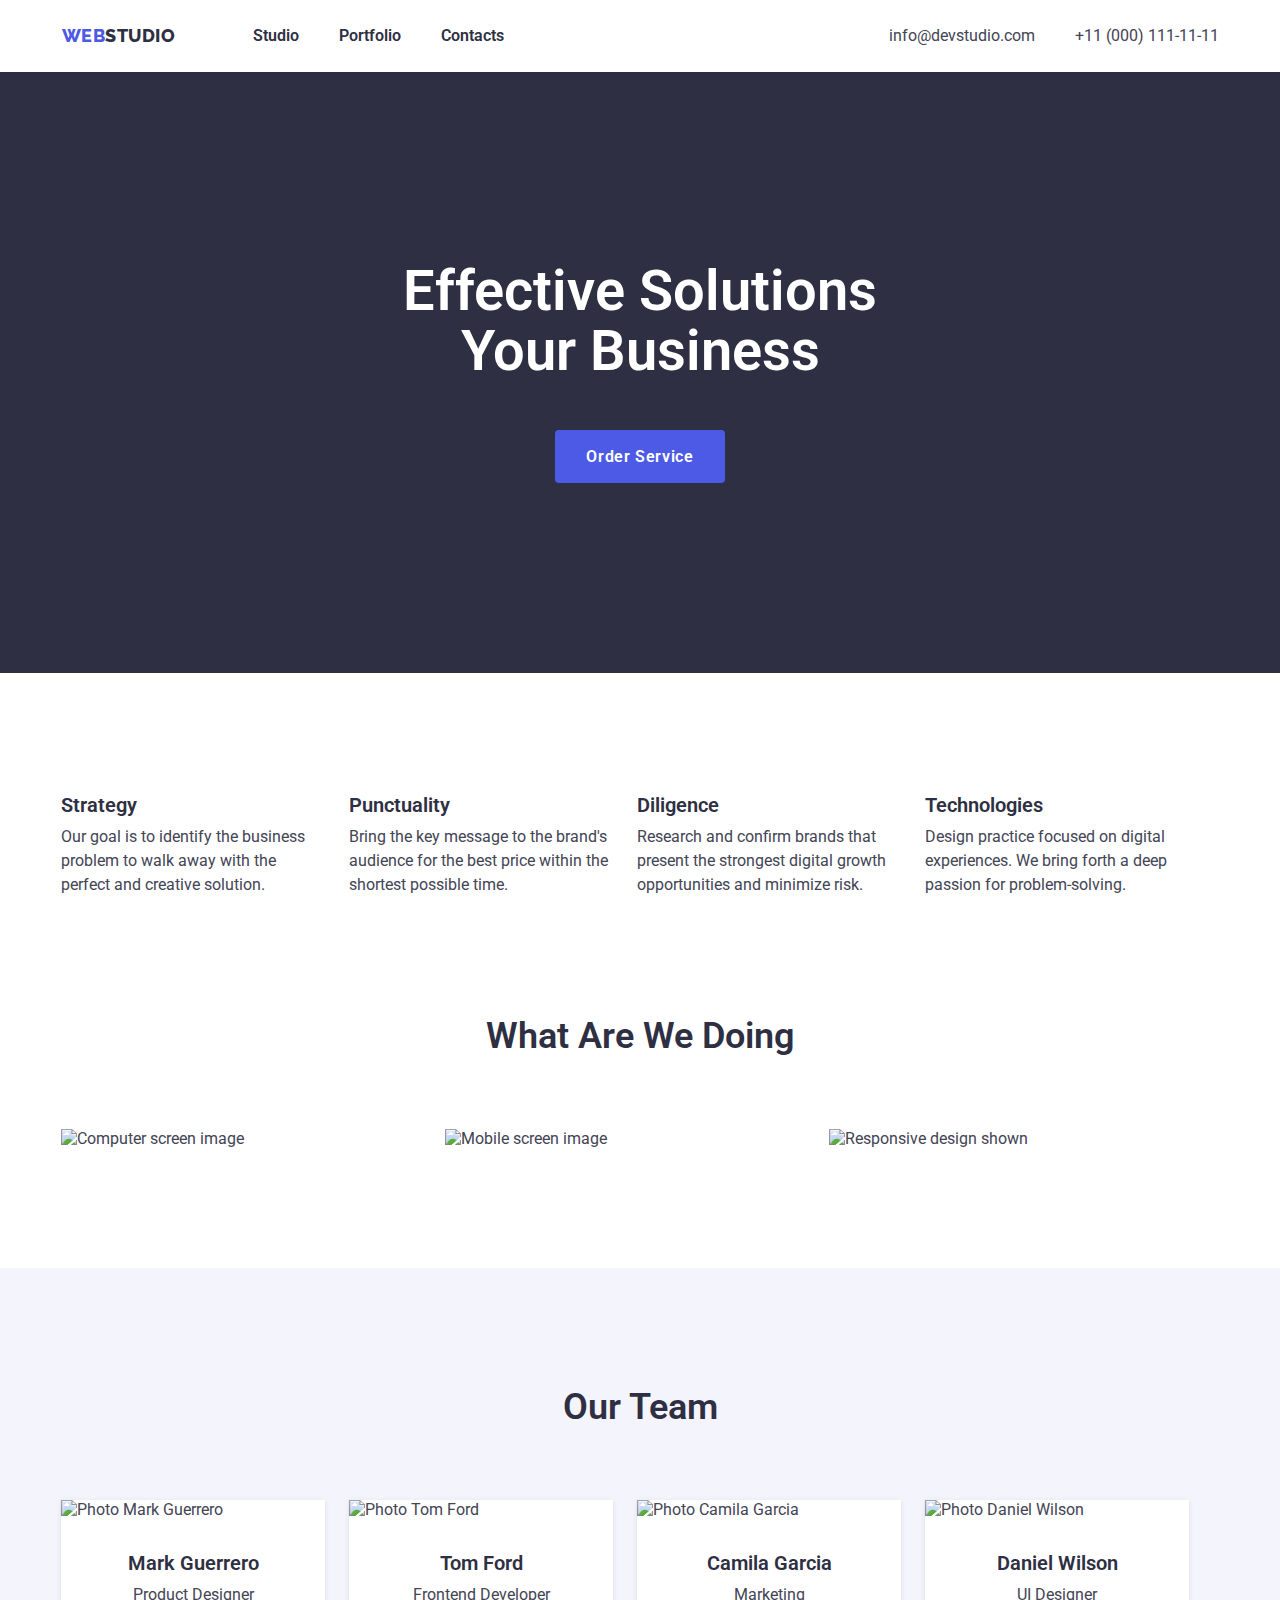
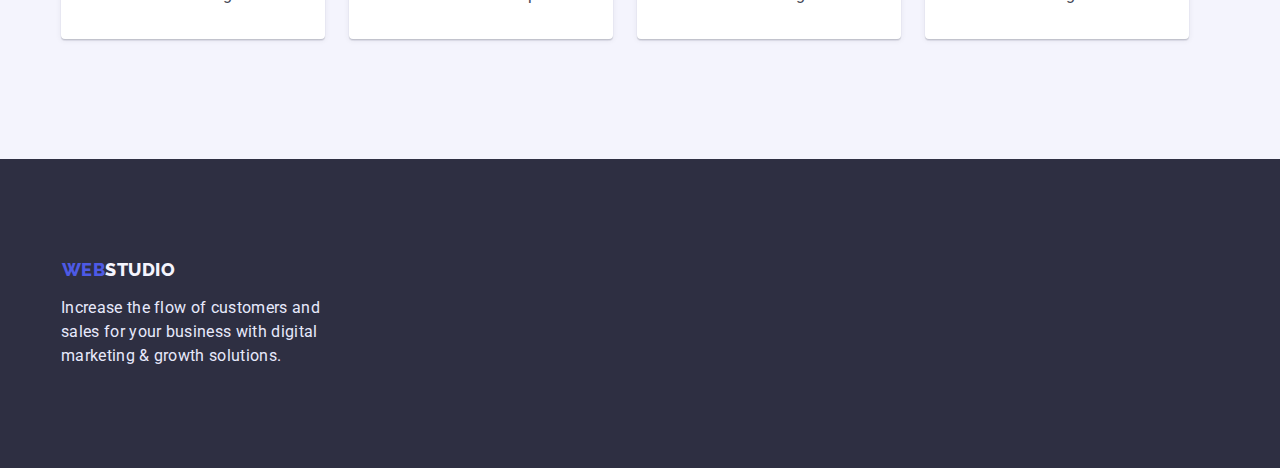
==== commit 3748fc64: "modified:   CSS/styles.css 	modified:   index.html 	modified:   portfolio.html" ====
--- a/index.html
+++ b/index.html
@@ -59,7 +59,7 @@
       <!-- Title section -->
       <section class="main section">
         <div class="container">
-          <h1 class="main-title">Effective Solutions<br />Your Business</h1>
+          <h1 class="main-title">Effective Solutions Your Business</h1>
           <button type="button" class="order-btn">Order Service</button>
         </div>
       </section>
--- a/CSS/styles.css
+++ b/CSS/styles.css
@@ -33,6 +33,11 @@
 ul {
     margin-top: 0;
     margin-bottom: 0;
+    padding: 0;
+}
+
+img {
+    display: block;
 }
 
 body {    
@@ -41,7 +46,6 @@
     font-family: 'roboto', 'sans-serif';
     font-size: 16px;
     font-weight: 400;
-    max-width: 1440px;
     margin: 0 auto;
 }
 
@@ -69,15 +73,14 @@
 
 .header {
     background: #FFFFFF;
-    max-width: 1440px;
     box-shadow: 0px 2px 1px rgba(46, 47, 66, 0.08), 0px 1px 1px rgba(46, 47, 66, 0.16), 0px 1px 6px rgba(46, 47, 66, 0.08);
     position: sticky;
-    top: -1px;
+    /* top: -1px; */
 }
 
 .container {
-    max-width: 1152px;
-    padding: 0 12px;;
+    max-width: 1158px;
+    padding: 0 15px;
     margin: 0 auto;
 }
 
@@ -174,11 +177,10 @@
 }
 
 /*------------------- title section styles */
-.main>.container {
+.main.section {
     background-color: var(--Dark);
     text-align: center;
     padding: 190px 0;
-    max-width: 1440px;
 }
 
 .main-title {
@@ -187,6 +189,8 @@
     line-height: 1.07;
     text-align: center;
     color: var(--bgc-white);
+    max-width: 492px;
+    margin: 0 auto;
 }
 
 .order-btn {
@@ -212,10 +216,6 @@
     background-color: var(--order-active);
 }
 
-/* .order-btn:active {
-    background: var(--order-active);
-} */
-
 /*------------------- Our benefits section */
 
 .benefits.section {
@@ -226,6 +226,10 @@
     display: flex;
 }
 
+.benefits .card-item {
+    max-width: 264px;
+}
+
 .card-list {
     display: flex;
 }
@@ -234,7 +238,7 @@
     margin-right: 24px;
 }
 
-.card-item>.title {
+.card-item .title {
     margin-bottom: 8px;
 }
 
@@ -272,7 +276,7 @@
 }
 
 .card-content {
-    margin: 32px 0;
+    padding: 32px 0;
 }
 
 /*------------------- Footer section styles */
@@ -345,15 +349,13 @@
 }
 
 .protfolio .card-item {
-    /* border: 0.5px solid #F4F4FD; */
-    width: calc((100% - 48px) / 3);
-    margin-bottom: 24px;
+    max-width: calc((100% - 48px) / 3);
+    margin-bottom: 48px;
     box-shadow: 0px 1px 6px rgba(46, 47, 66, 0.08);
 }
 
 .protfolio .card-item:hover,
 .protfolio .card-item:focus {
-    /* border: 0.5px solid #F4F4FD; */
     box-shadow: 0px 1px 6px rgba(46, 47, 66, 0.08),
     0px 1px 1px rgba(46, 47, 66, 0.16),
     0px 2px 1px rgba(46, 47, 66, 0.08);
@@ -375,10 +377,7 @@
 .protfolio .card-content {
     padding-left:  20px;
     padding-right: 20px;
-}
-
-/* .image {} */
-
-/* .title {} */
+    border: 0.5px solid #F4F4FD;
+}
 
 /* .filter-tag {} */